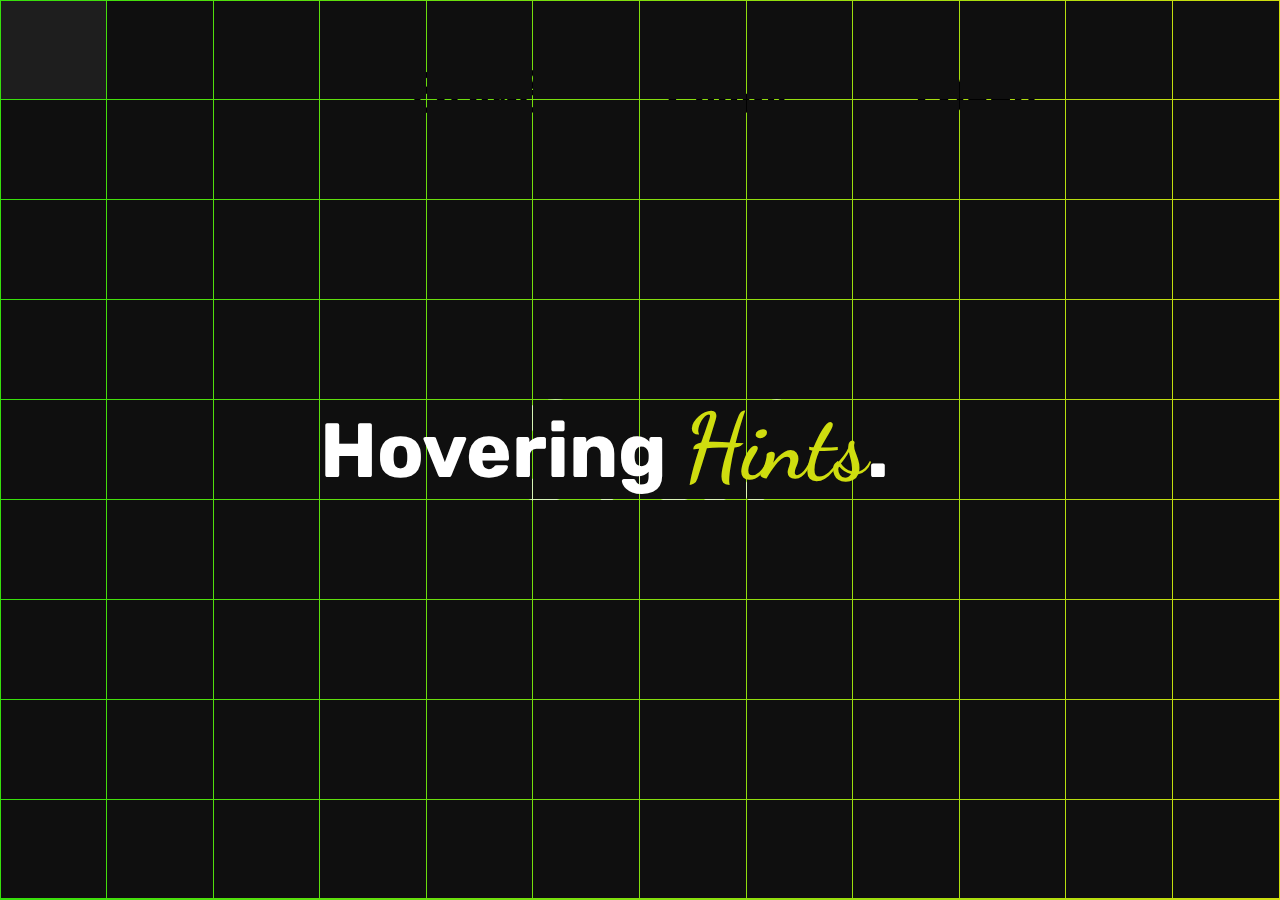
==== index.html @ d30867e7 "Added Neccessary Files" ====
<!DOCTYPE html>
<html lang="en">
  <head>
    <meta charset="UTF-8" />
    <meta http-equiv="X-UA-Compatible" content="IE=edge" />
    <meta name="viewport" content="width=device-width, initial-scale=1.0" />
    <link rel="stylesheet" href="/css/styles.css" />
    <link
      rel="stylesheet"
      href="https://cdnjs.cloudflare.com/ajax/libs/font-awesome/5.15.3/css/all.min.css"
    />
    <title>Hovering Hints</title>
  </head>
  <body>
    <h1 id="title" class="centered">
      Hovering
      <span class="fancy">Hints</span>.
    </h1>

    <div id="tiles"></div>

    <div id="welcome-message" class="centered">
      <h2>Oreo!</h2>
    </div>

    <div id="buttons" class="master">
      <button class="btn btn1" onClick="handleButtonClick(0)">Start</button>
      <button class="btn btn2">Guide</button>
      <button class="btn btn3">About</button>
    </div>

    <script src="/js/script.js"></script>
    <script src="anime-master/lib/anime.min.js"></script>
  </body>
</html>
---- css/styles.css ----
@import url("https://fonts.googleapis.com/css2?family=Pacifico&display=swap");
@import url(https://fonts.googleapis.com/css?family=Dancing%20Script);
@import url(https://fonts.googleapis.com/css?family=Rubik);

:root {
  --g1: rgb(54, 223, 12);
  --g2: rgb(207, 221, 15);
}

@keyframes background-pan {
  from {
    background-position: 0% center;
  }

  to {
    background-position: -200% center;
  }
}

body {
  animation: background-pan 10s linear infinite;
  background: linear-gradient(to right, var(--g1), var(--g2), var(--g1));
  background-size: 200%;
  height: 100vh;
  overflow: hidden;
  margin: 0px;
}

body.toggled {
  animation: none;
}

body.toggled > #title {
  opacity: 0;
}

body.toggled > #icon {
  opacity: 1;
}

body.toggled > #tiles > .tile:hover {
  opacity: 0 !important;
}

.centered {
  left: 50%;
  position: absolute;
  top: 50%;
  transform: translate(-50%, -50%);
}

#buttons {
  position: absolute;
  top: 5%;
  left: 40%;
  transform: translateX(-50%);
  z-index: 1;
  align-items: center;
  justify-content: center;
}
#buttons .btn {
  background-color: transparent;
  font-family: "Pacifico", cursive;
  font-size: 50px;
  border-color: transparent;
  cursor: pointer;
  display: inline-block;
  position: relative;
  transition: 0.5s;
}

#buttons .btn span::after {
  content: '\00bb';
  position: absolute;
  opacity: 0;
  top: 0;
  right: -20px;
  transition: 0.5s;
}

#buttons .btn:hover span {
  padding-right: 25px;
}

#buttons .btn:hover span::after {
  opacity: 1;
  right: 0;
}

#buttons .btn1 {
  left: 25%;
}

#buttons .btn2 {
  left: 50%;
}

#buttons .btn3 {
  left: 75%;
}

#tiles {
  height: calc(100vh - 1px);
  width: calc(100vw - 1px);
  position: relative;
  z-index: 2;

  display: grid;
  grid-template-columns: repeat(var(--columns), 1fr);
  grid-template-rows: repeat(var(--rows), 1fr);
}

#welcome-message {
  position: absolute;
  top: 50%;
  left: 50%;
  transform: translate(-50%, -50%);
  color: rgba(255, 255, 255, 0.7);
  font-family: "Pacifico", cursive;
  font-size: 6vw;
  pointer-events: none;
  z-index: 1;
}

#welcome-message > h2 {
  font-size: 1.5em;
  line-height: 0.9em;
}

.tile {
  cursor: pointer;
  position: relative;
}

.tile:hover:before {
  background-color: rgb(30, 30, 30);
}

.tile:before {
  background-color: rgb(15, 15, 15);
  content: "";
  inset: 0.5px;
  position: absolute;
}

#title {
  color: white;
  font-family: "Rubik", sans-serif;
  font-size: 6vw;
  margin: 0px;
  pointer-events: none;
  transition: opacity 800ms ease;
  width: 50vw;
  z-index: 3;
}

#title > .fancy {
  color: var(--g2);
  font-family: "Dancing Script", cursive;
  font-size: 1.2em;
  line-height: 0.9em;
}

#icon {
  color: rgba(255, 255, 255, 0.15);
  font-size: 80vmin;
  opacity: 0;
  pointer-events: none;
  transition: opacity 1200ms ease;
  z-index: 1;
}
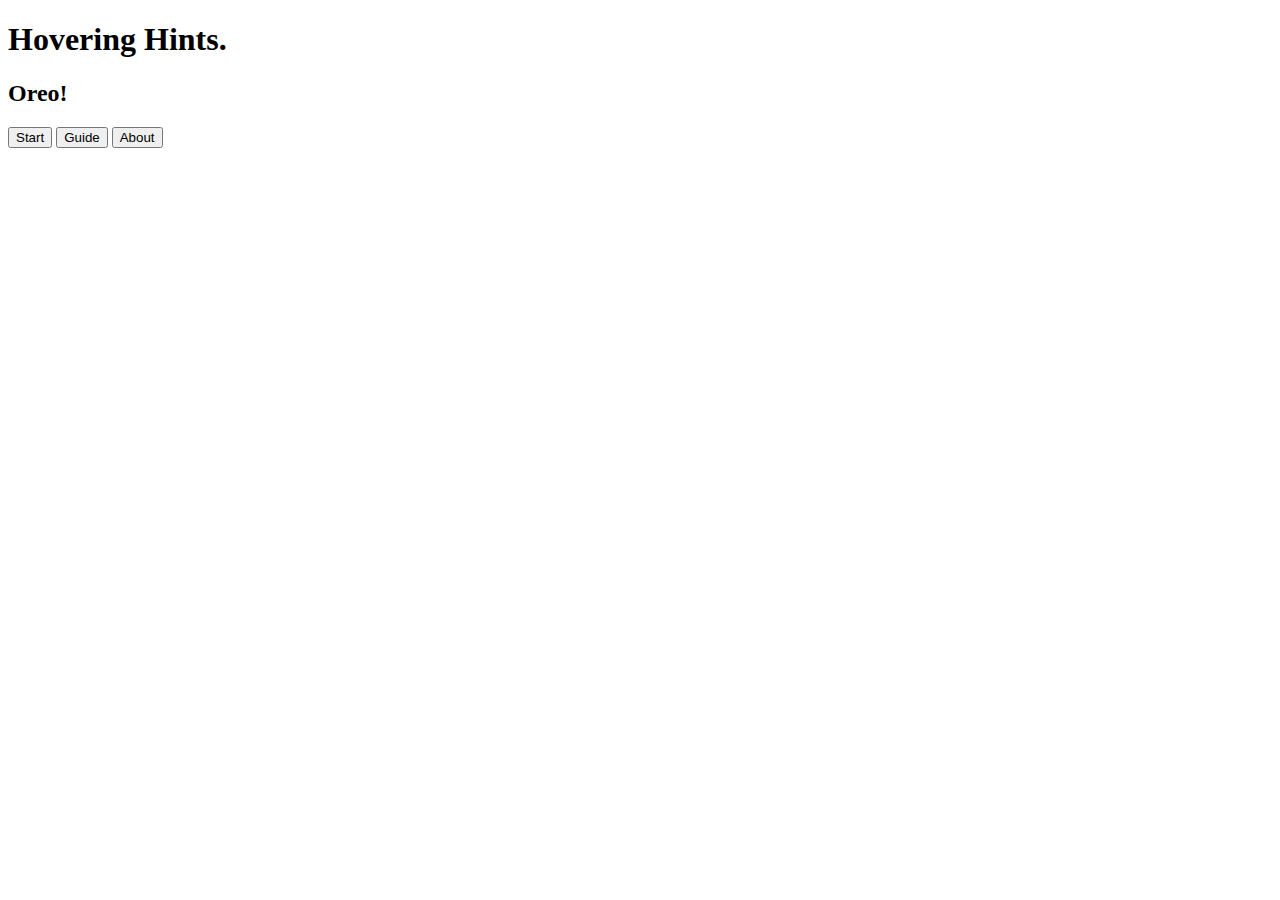
==== commit ebf20c23: "Updated index.html" ====
--- a/index.html
+++ b/index.html
@@ -4,7 +4,7 @@
     <meta charset="UTF-8" />
     <meta http-equiv="X-UA-Compatible" content="IE=edge" />
     <meta name="viewport" content="width=device-width, initial-scale=1.0" />
-    <link rel="stylesheet" href="/css/styles.css" />
+    <link rel="stylesheet" href="/Hovering-Hints/css/styles.css" />
     <link
       rel="stylesheet"
       href="https://cdnjs.cloudflare.com/ajax/libs/font-awesome/5.15.3/css/all.min.css"
@@ -24,12 +24,14 @@
     </div>
 
     <div id="buttons" class="master">
-      <button class="btn btn1" onClick="handleButtonClick(0)">Start</button>
-      <button class="btn btn2">Guide</button>
-      <button class="btn btn3">About</button>
+      <button class="btn btn1 effect" onClick="handleButtonClick(0)">
+        Start
+      </button>
+      <button class="btn btn2 effect">Guide</button>
+      <button class="btn btn3 effect">About</button>
     </div>
 
-    <script src="/js/script.js"></script>
-    <script src="anime-master/lib/anime.min.js"></script>
+    <script src="/Hovering-Hints/js/script.js"></script>
+    <script src="/Hovering-Hints/anime-master/lib/anime.min.js"></script>
   </body>
 </html>
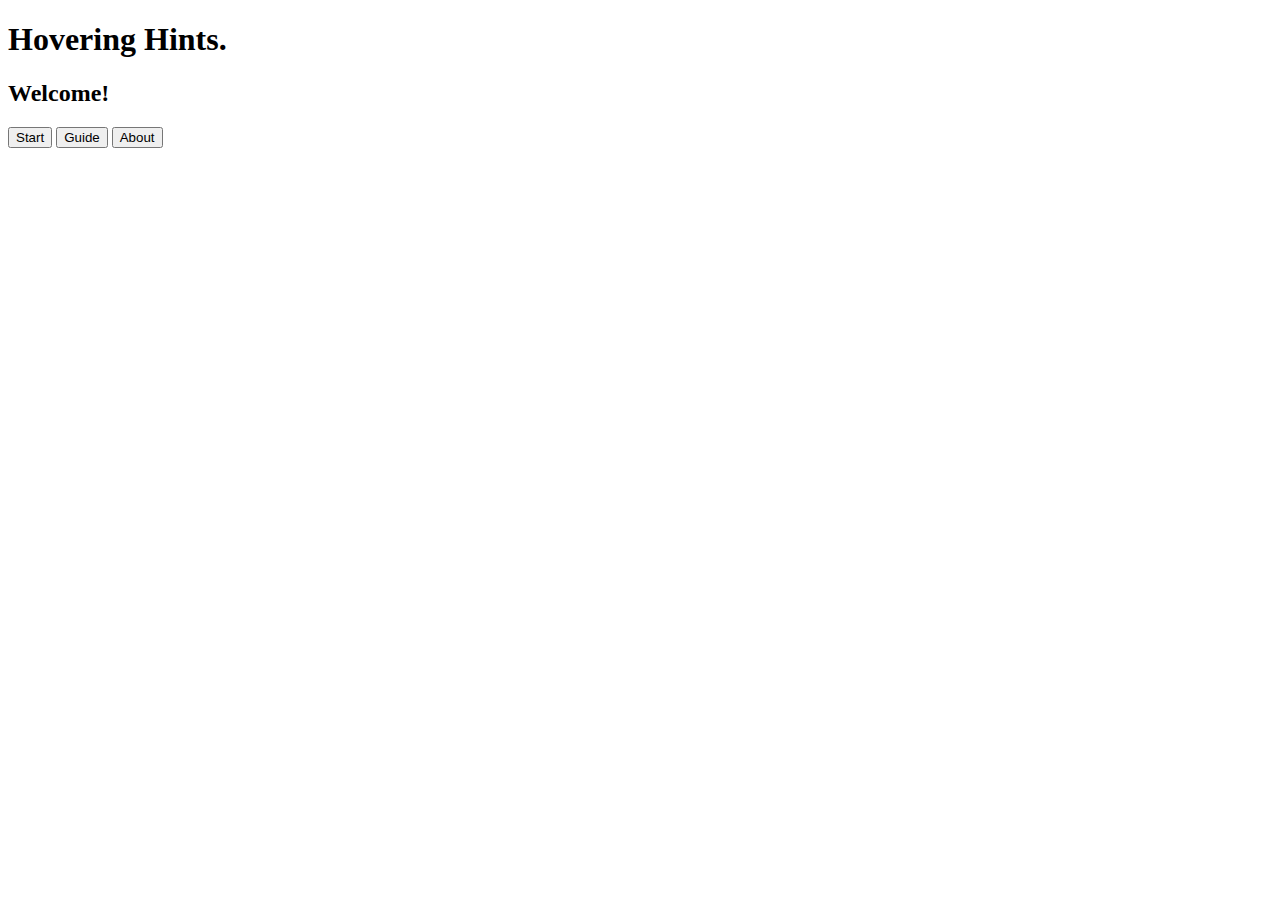
==== commit 34bdaace: "Updated index.html" ====
--- a/index.html
+++ b/index.html
@@ -20,7 +20,7 @@
     <div id="tiles"></div>
 
     <div id="welcome-message" class="centered">
-      <h2>Oreo!</h2>
+      <h2>Welcome!</h2>
     </div>
 
     <div id="buttons" class="master">
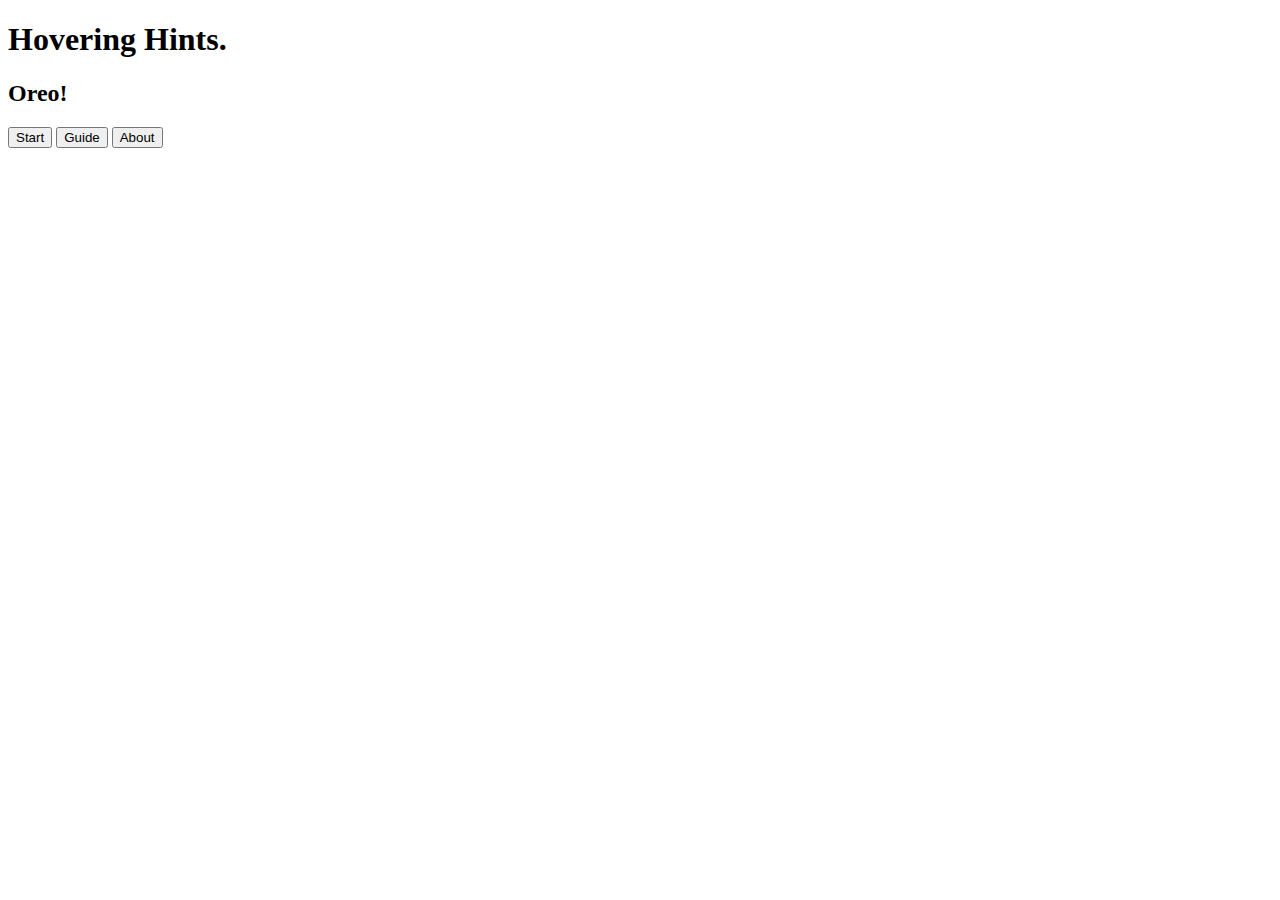
==== commit 441d3588: "Updated index.html" ====
--- a/index.html
+++ b/index.html
@@ -20,7 +20,7 @@
     <div id="tiles"></div>
 
     <div id="welcome-message" class="centered">
-      <h2>Welcome!</h2>
+      <h2>Oreo!</h2>
     </div>
 
     <div id="buttons" class="master">
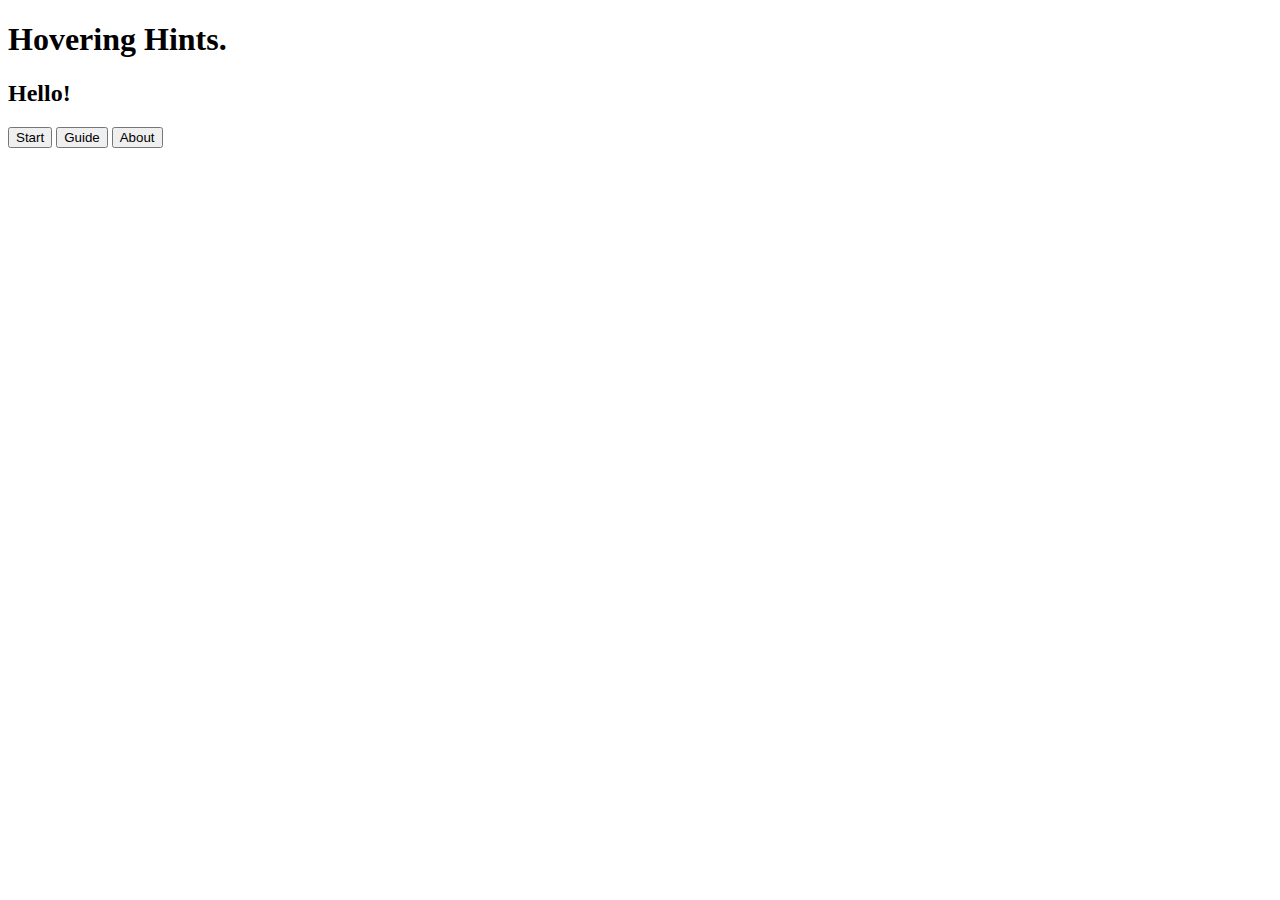
==== commit fe44cb54: "Updated index.html" ====
--- a/index.html
+++ b/index.html
@@ -20,7 +20,7 @@
     <div id="tiles"></div>
 
     <div id="welcome-message" class="centered">
-      <h2>Oreo!</h2>
+      <h2>Hello!</h2>
     </div>
 
     <div id="buttons" class="master">
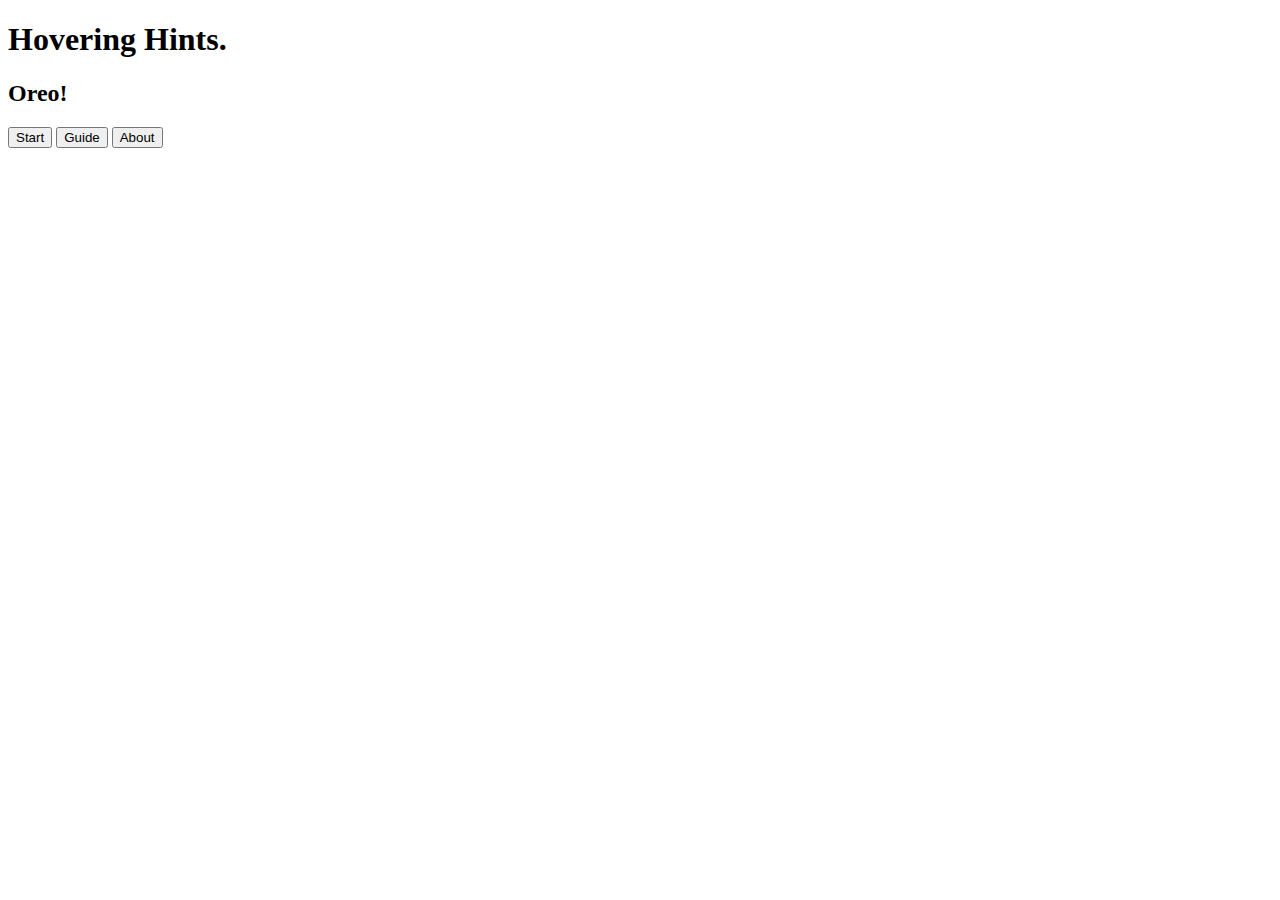
==== commit ec797c54: "Updated index.html" ====
--- a/index.html
+++ b/index.html
@@ -20,7 +20,7 @@
     <div id="tiles"></div>
 
     <div id="welcome-message" class="centered">
-      <h2>Hello!</h2>
+      <h2>Oreo!</h2>
     </div>
 
     <div id="buttons" class="master">
